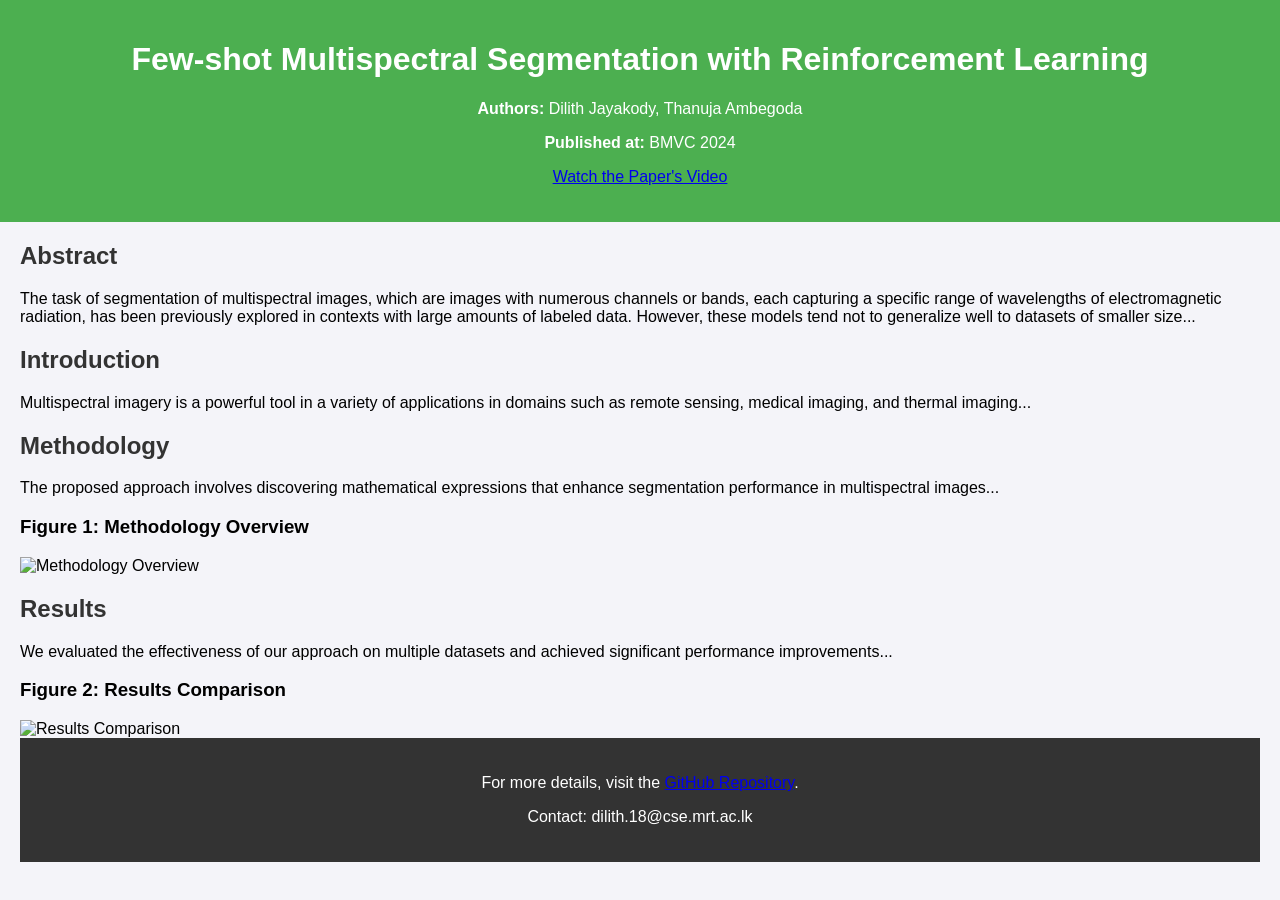
==== index.html @ 72ea28a1 "Add initial website code" ====
<!DOCTYPE html>
<html lang="en">

<head>
    <meta charset="UTF-8">
    <meta name="viewport" content="width=device-width, initial-scale=1.0">
    <title>Few-shot Multispectral Segmentation with Reinforcement Learning</title>
    <link rel="stylesheet" href="assets/css/styles.css">
</head>

<body>
    <header>
        <h1>Few-shot Multispectral Segmentation with Reinforcement Learning</h1>
        <p><strong>Authors:</strong> Dilith Jayakody, Thanuja Ambegoda</p>
        <p><strong>Published at:</strong> BMVC 2024</p>
        <p><a href="https://youtu.be/A6D23EIyaUA?si=4f34ZQJpB-Lc52he" target="_blank">Watch the Paper's Video</a></p>
    </header>
    <main>
        <section>
            <h2>Abstract</h2>
            <p>The task of segmentation of multispectral images, which are images with numerous channels or bands, each
                capturing a specific range of wavelengths of electromagnetic radiation, has been previously explored in
                contexts with large amounts of labeled data. However, these models tend not to generalize well to
                datasets of smaller size...</p>
        </section>
        <section>
            <h2>Introduction</h2>
            <p>Multispectral imagery is a powerful tool in a variety of applications in domains such as remote sensing,
                medical imaging, and thermal imaging...</p>
        </section>
        <section>
            <h2>Methodology</h2>
            <p>The proposed approach involves discovering mathematical expressions that enhance segmentation performance
                in multispectral images...</p>
            <!-- Figure Placeholder -->
            <h3>Figure 1: Methodology Overview</h3>
            <img src="assets/images/figure1.png" alt="Methodology Overview" />
        </section>
        <section>
            <h2>Results</h2>
            <p>We evaluated the effectiveness of our approach on multiple datasets and achieved significant performance
                improvements...</p>
            <!-- Figure Placeholder -->
            <h3>Figure 2: Results Comparison</h3>
            <img src="assets/images/figure2.png" alt="Results Comparison" />
        </section>
        <footer>
            <p>For more details, visit the <a href="https://github.com/dilithjay/IndexRLSeg">GitHub Repository</a>.</p>
            <p>Contact: dilith.18@cse.mrt.ac.lk</p>
        </footer>
    </main>
</body>

</html>
---- assets/css/styles.css ----
body {
    font-family: Arial, sans-serif;
    margin: 0;
    padding: 0;
    background-color: #f4f4f9;
}

header {
    background-color: #4CAF50;
    color: white;
    padding: 20px;
    text-align: center;
}

main {
    margin: 20px;
}

h2 {
    color: #333;
}

footer {
    text-align: center;
    padding: 20px;
    background-color: #333;
    color: white;
}
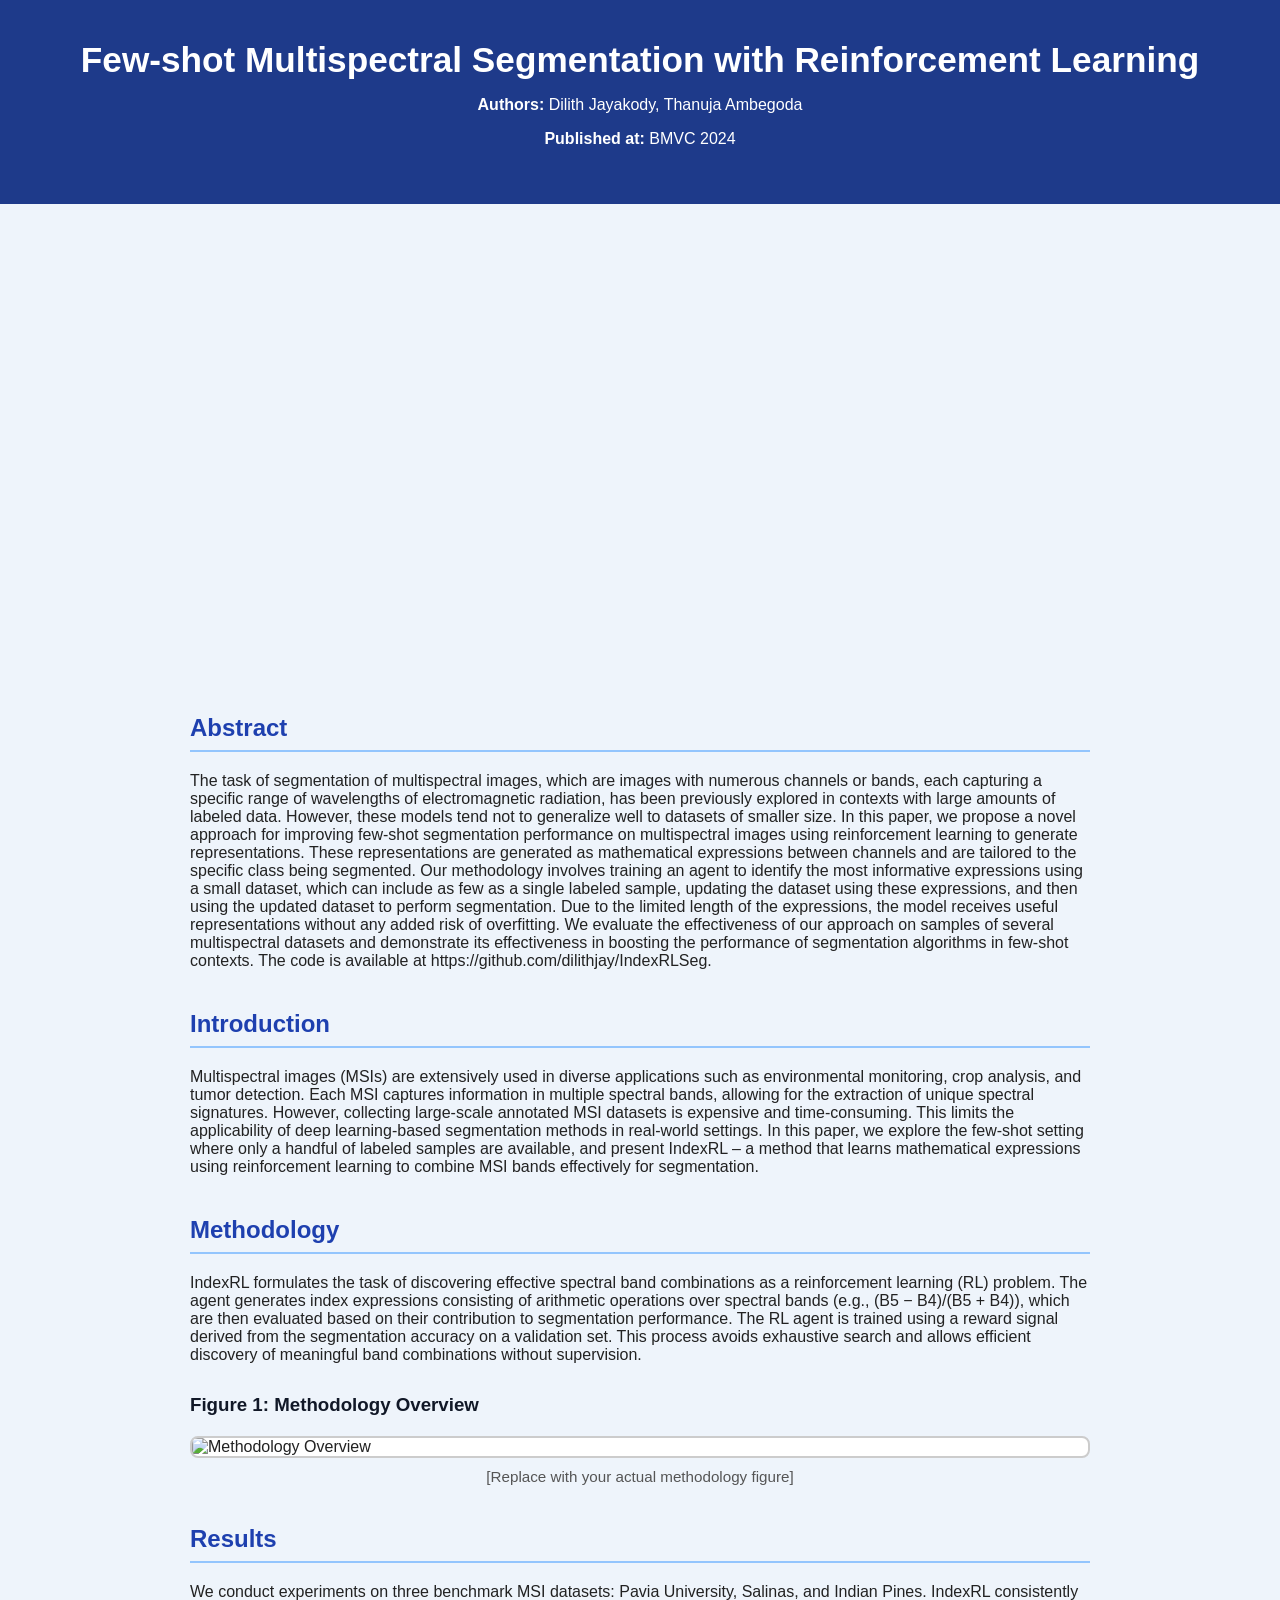
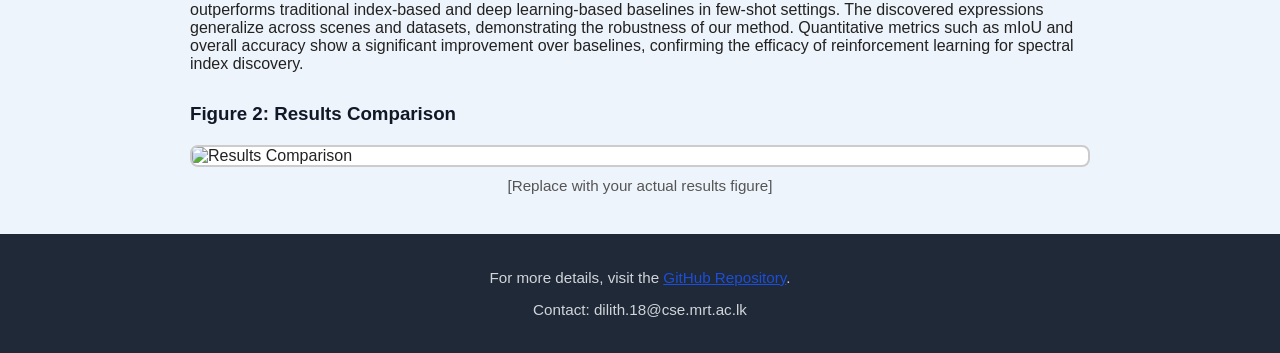
==== commit d74d51e3: "Update website code" ====
--- a/index.html
+++ b/index.html
@@ -13,42 +13,93 @@
         <h1>Few-shot Multispectral Segmentation with Reinforcement Learning</h1>
         <p><strong>Authors:</strong> Dilith Jayakody, Thanuja Ambegoda</p>
         <p><strong>Published at:</strong> BMVC 2024</p>
-        <p><a href="https://youtu.be/A6D23EIyaUA?si=4f34ZQJpB-Lc52he" target="_blank">Watch the Paper's Video</a></p>
     </header>
+
     <main>
-        <section>
+        <section class="video-container">
+            <iframe width="800" height="450" src="https://www.youtube.com/embed/A6D23EIyaUA?si=4f34ZQJpB-Lc52he"
+                title="YouTube video player" frameborder="0"
+                allow="accelerometer; autoplay; clipboard-write; encrypted-media; gyroscope; picture-in-picture"
+                allowfullscreen></iframe>
+        </section>
+
+        <section class="content">
             <h2>Abstract</h2>
             <p>The task of segmentation of multispectral images, which are images with numerous channels or bands, each
                 capturing a specific range of wavelengths of electromagnetic radiation, has been previously explored in
                 contexts with large amounts of labeled data. However, these models tend not to generalize well to
-                datasets of smaller size...</p>
+                datasets of smaller size. In this paper, we propose a novel approach for improving few-shot segmentation
+                performance on multispectral images using reinforcement learning to generate representations. These
+                representations are generated as mathematical expressions between channels and are tailored to the
+                specific class being segmented. Our methodology involves training an agent to identify the most
+                informative expressions using a small dataset, which can include as few as a single labeled sample,
+                updating the dataset using these expressions, and then using the updated dataset to perform
+                segmentation. Due to the limited length of the expressions, the model receives useful representations
+                without any added risk of overfitting. We evaluate the effectiveness of our approach on samples of
+                several multispectral datasets and demonstrate its effectiveness in boosting the performance of
+                segmentation algorithms in few-shot contexts. The code is available at
+                https://github.com/dilithjay/IndexRLSeg.
+            </p>
         </section>
-        <section>
+
+        <section class="content">
             <h2>Introduction</h2>
-            <p>Multispectral imagery is a powerful tool in a variety of applications in domains such as remote sensing,
-                medical imaging, and thermal imaging...</p>
+            <p>
+                Multispectral images (MSIs) are extensively used in diverse applications such as environmental
+                monitoring,
+                crop analysis, and tumor detection. Each MSI captures information in multiple spectral bands, allowing
+                for
+                the extraction of unique spectral signatures. However, collecting large-scale annotated MSI datasets is
+                expensive and time-consuming. This limits the applicability of deep learning-based segmentation methods
+                in real-world settings. In this paper, we explore the few-shot setting where only a handful of labeled
+                samples are available, and present IndexRL – a method that learns mathematical expressions using
+                reinforcement
+                learning to combine MSI bands effectively for segmentation.
+            </p>
         </section>
-        <section>
+
+        <section class="content">
             <h2>Methodology</h2>
-            <p>The proposed approach involves discovering mathematical expressions that enhance segmentation performance
-                in multispectral images...</p>
-            <!-- Figure Placeholder -->
+            <p>
+                IndexRL formulates the task of discovering effective spectral band combinations as a reinforcement
+                learning
+                (RL) problem. The agent generates index expressions consisting of arithmetic operations over spectral
+                bands
+                (e.g., (B5 − B4)/(B5 + B4)), which are then evaluated based on their contribution to segmentation
+                performance.
+                The RL agent is trained using a reward signal derived from the segmentation accuracy on a validation
+                set.
+                This process avoids exhaustive search and allows efficient discovery of meaningful band combinations
+                without
+                supervision.
+            </p>
+
             <h3>Figure 1: Methodology Overview</h3>
-            <img src="assets/images/figure1.png" alt="Methodology Overview" />
+            <img src="assets/images/figure1.png" alt="Methodology Overview" class="figure">
+            <p class="caption">[Replace with your actual methodology figure]</p>
         </section>
-        <section>
+
+        <section class="content">
             <h2>Results</h2>
-            <p>We evaluated the effectiveness of our approach on multiple datasets and achieved significant performance
-                improvements...</p>
-            <!-- Figure Placeholder -->
+            <p>
+                We conduct experiments on three benchmark MSI datasets: Pavia University, Salinas, and Indian Pines.
+                IndexRL consistently outperforms traditional index-based and deep learning-based baselines in few-shot
+                settings. The discovered expressions generalize across scenes and datasets, demonstrating the robustness
+                of our method. Quantitative metrics such as mIoU and overall accuracy show a significant improvement
+                over
+                baselines, confirming the efficacy of reinforcement learning for spectral index discovery.
+            </p>
+
             <h3>Figure 2: Results Comparison</h3>
-            <img src="assets/images/figure2.png" alt="Results Comparison" />
+            <img src="assets/images/figure2.png" alt="Results Comparison" class="figure">
+            <p class="caption">[Replace with your actual results figure]</p>
         </section>
-        <footer>
-            <p>For more details, visit the <a href="https://github.com/dilithjay/IndexRLSeg">GitHub Repository</a>.</p>
-            <p>Contact: dilith.18@cse.mrt.ac.lk</p>
-        </footer>
     </main>
+
+    <footer>
+        <p>For more details, visit the <a href="https://github.com/dilithjay/IndexRL">GitHub Repository</a>.</p>
+        <p>Contact: dilith.18@cse.mrt.ac.lk</p>
+    </footer>
 </body>
 
 </html>
--- a/assets/css/styles.css
+++ b/assets/css/styles.css
@@ -1,28 +1,78 @@
 body {
-    font-family: Arial, sans-serif;
+    font-family: 'Segoe UI', Tahoma, Geneva, Verdana, sans-serif;
     margin: 0;
     padding: 0;
-    background-color: #f4f4f9;
+    background-color: #eef4fb;
+    color: #222;
+}
+
+a {
+    color: #1d4ed8;
+}
+
+a:hover {
+    color: #1e40af;
 }
 
 header {
-    background-color: #4CAF50;
+    background-color: #1e3a8a;
     color: white;
-    padding: 20px;
+    padding: 40px 20px;
     text-align: center;
 }
 
+header h1 {
+    margin: 0;
+    font-size: 2.2em;
+}
+
 main {
-    margin: 20px;
+    max-width: 900px;
+    margin: 30px auto;
+    padding: 0 20px;
+}
+
+.content {
+    margin-bottom: 40px;
 }
 
 h2 {
-    color: #333;
+    color: #1e40af;
+    border-bottom: 2px solid #93c5fd;
+    padding-bottom: 8px;
+}
+
+h3 {
+    color: #111827;
+    margin-top: 30px;
+}
+
+.video-container {
+    display: flex;
+    justify-content: center;
+    margin: 30px 0;
+}
+
+.figure {
+    display: block;
+    max-width: 100%;
+    margin: 20px 0;
+    border: 2px solid #ccc;
+    border-radius: 8px;
+    background-color: white;
+}
+
+.caption {
+    font-size: 0.95em;
+    color: #555;
+    text-align: center;
+    margin-top: -10px;
 }
 
 footer {
+    background-color: #1f2937;
+    color: #d1d5db;
     text-align: center;
     padding: 20px;
-    background-color: #333;
-    color: white;
+    font-size: 0.95em;
 }
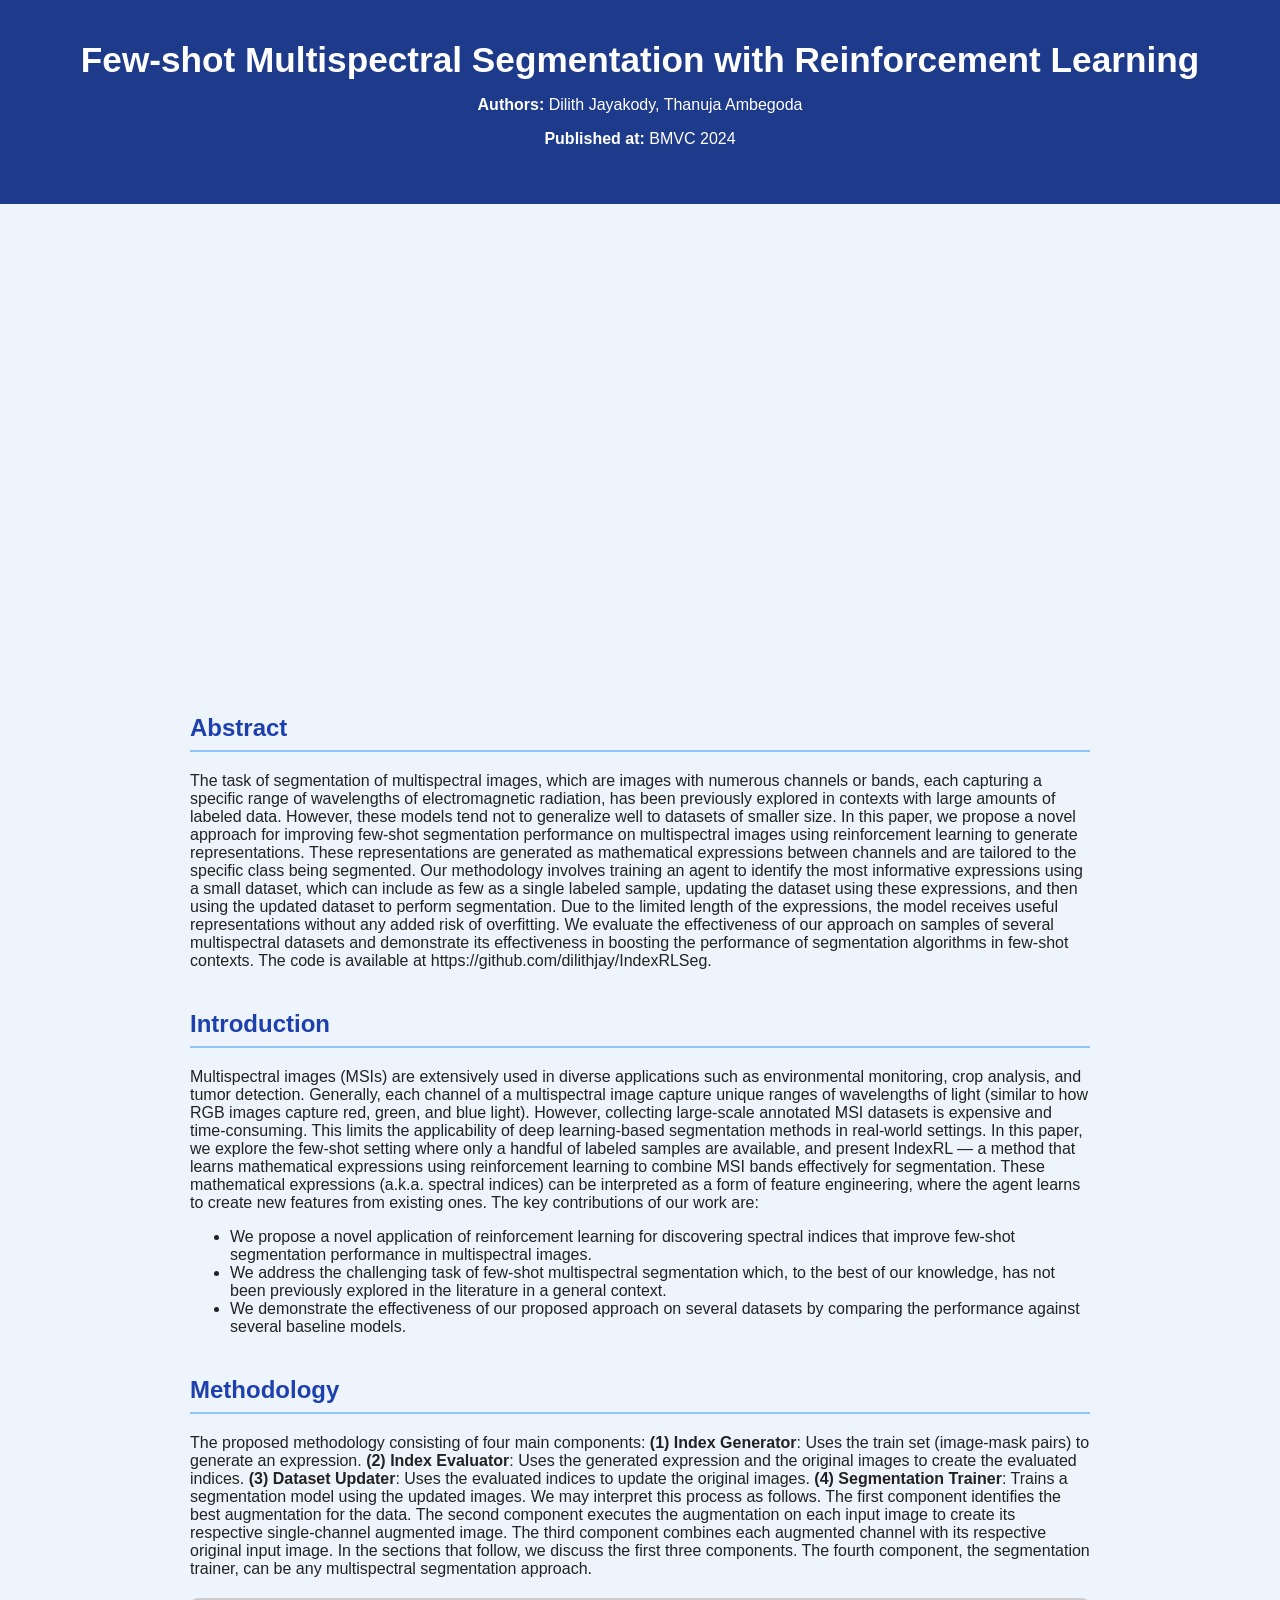
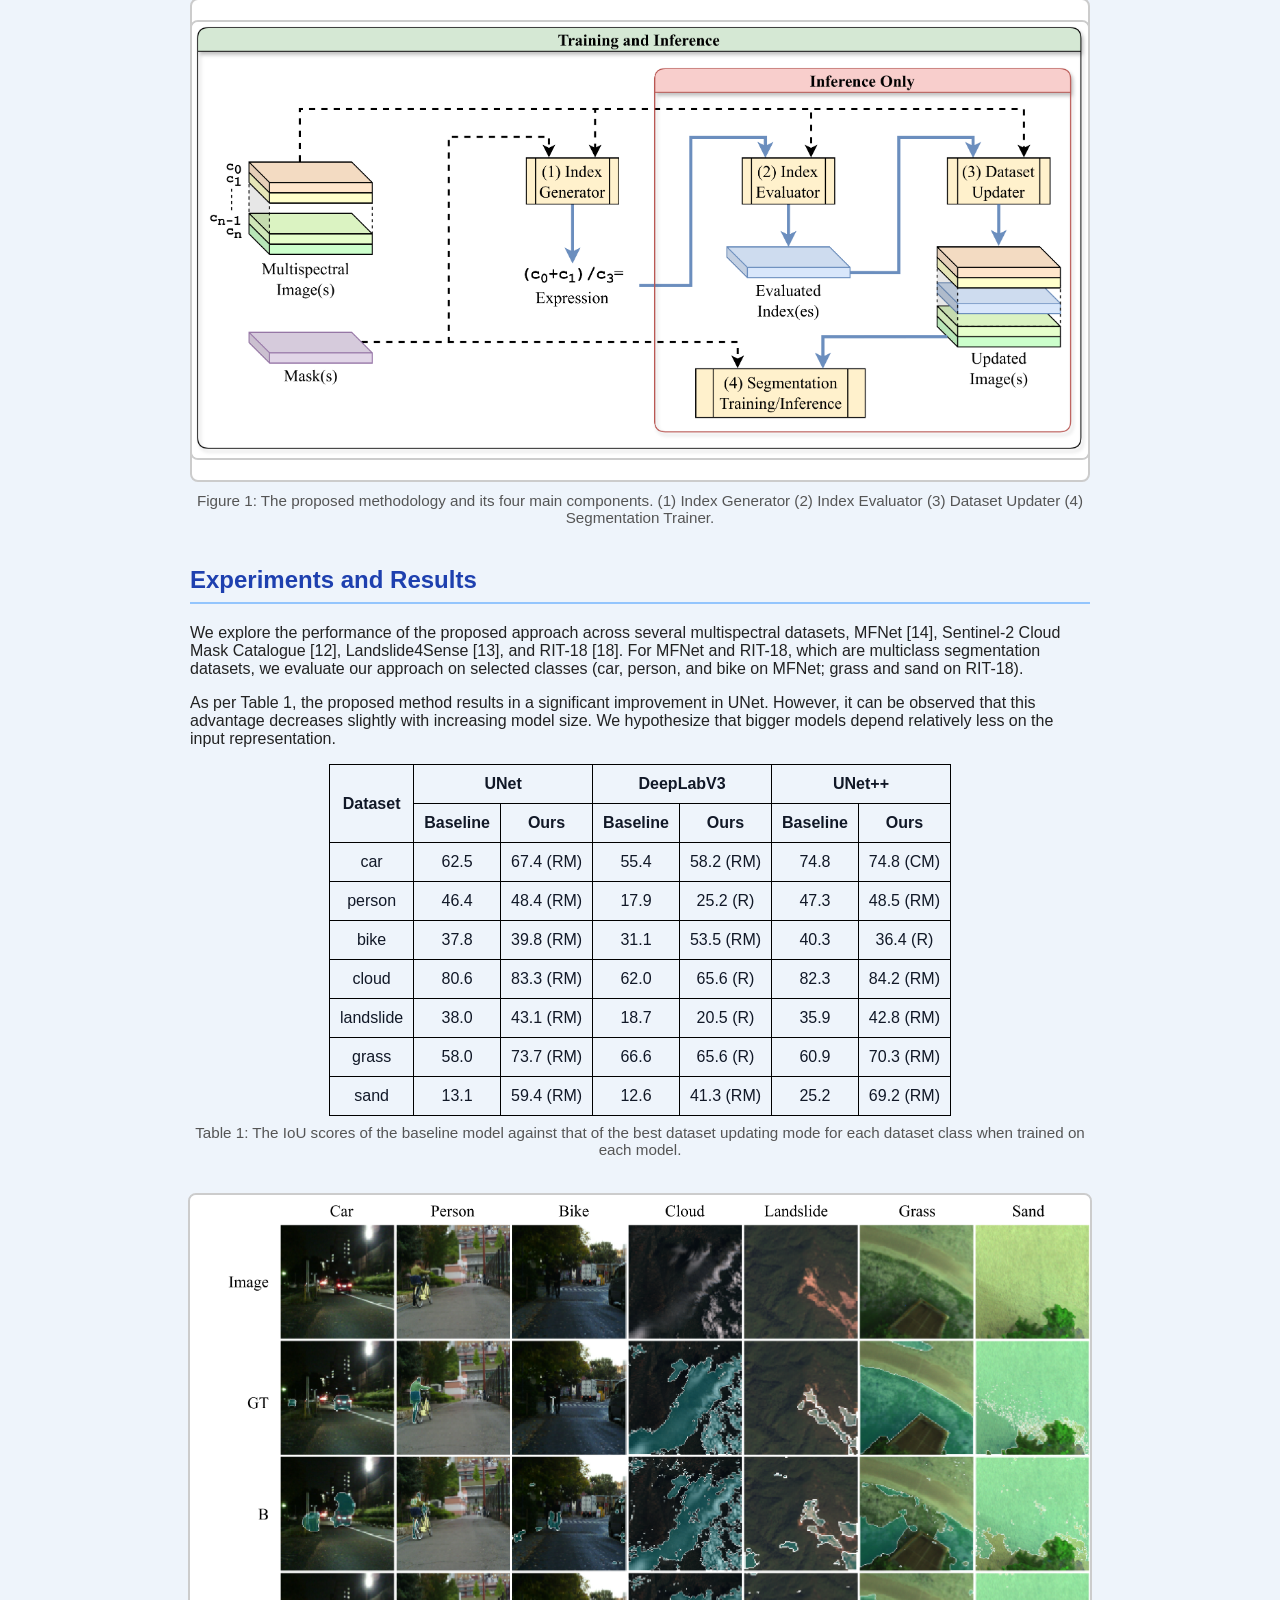
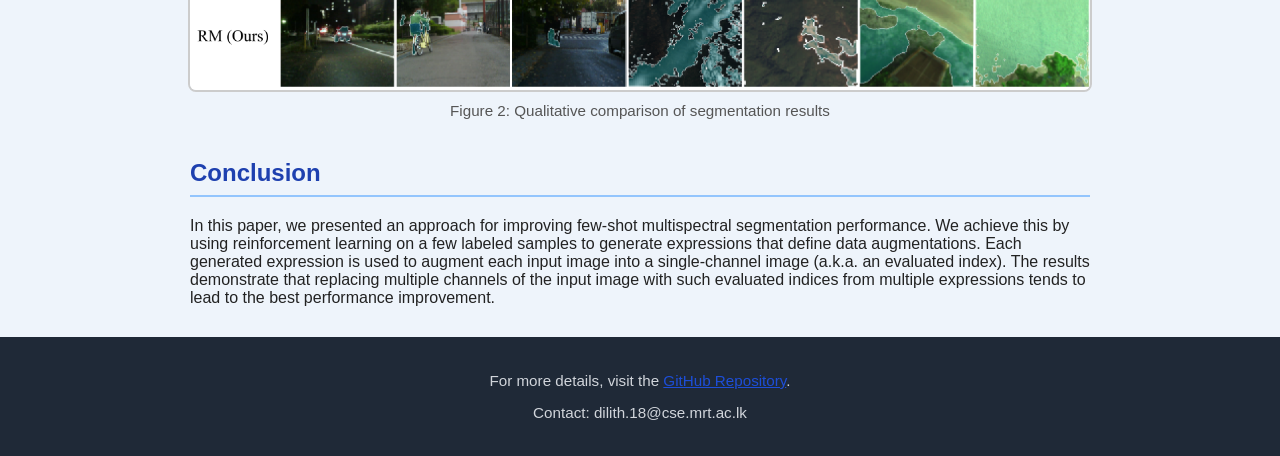
==== commit 61a6de88: "Update content" ====
--- a/index.html
+++ b/index.html
@@ -46,53 +46,169 @@
             <h2>Introduction</h2>
             <p>
                 Multispectral images (MSIs) are extensively used in diverse applications such as environmental
-                monitoring,
-                crop analysis, and tumor detection. Each MSI captures information in multiple spectral bands, allowing
-                for
-                the extraction of unique spectral signatures. However, collecting large-scale annotated MSI datasets is
-                expensive and time-consuming. This limits the applicability of deep learning-based segmentation methods
-                in real-world settings. In this paper, we explore the few-shot setting where only a handful of labeled
-                samples are available, and present IndexRL – a method that learns mathematical expressions using
-                reinforcement
-                learning to combine MSI bands effectively for segmentation.
-            </p>
+                monitoring, crop analysis, and tumor detection. Generally, each channel of a multispectral image capture
+                unique ranges of wavelengths of light (similar to how RGB images capture red, green, and blue light).
+                However, collecting large-scale annotated MSI datasets is expensive and time-consuming. This limits the
+                applicability of deep learning-based segmentation methods in real-world settings. In this paper, we
+                explore the few-shot setting where only a handful of labeled samples are available, and present IndexRL
+                — a method that learns mathematical expressions using reinforcement learning to combine MSI bands
+                effectively for segmentation. These mathematical expressions (a.k.a. spectral indices) can be
+                interpreted as a form of feature engineering, where the agent learns to create new features from
+                existing ones. The key contributions of our work are:
+            </p>
+            <ul>
+                <li>We propose a novel application of reinforcement learning for discovering spectral indices that
+                    improve few-shot segmentation performance in multispectral images.</li>
+                <li>We address the challenging task of few-shot multispectral segmentation which, to the best of our
+                    knowledge, has not been previously explored in the literature in a general context.</li>
+                <li>We demonstrate the effectiveness of our proposed approach on several datasets by comparing the
+                    performance against several baseline models.</li>
+            </ul>
         </section>
 
         <section class="content">
             <h2>Methodology</h2>
             <p>
-                IndexRL formulates the task of discovering effective spectral band combinations as a reinforcement
-                learning
-                (RL) problem. The agent generates index expressions consisting of arithmetic operations over spectral
-                bands
-                (e.g., (B5 − B4)/(B5 + B4)), which are then evaluated based on their contribution to segmentation
-                performance.
-                The RL agent is trained using a reward signal derived from the segmentation accuracy on a validation
-                set.
-                This process avoids exhaustive search and allows efficient discovery of meaningful band combinations
-                without
-                supervision.
-            </p>
-
-            <h3>Figure 1: Methodology Overview</h3>
-            <img src="assets/images/figure1.png" alt="Methodology Overview" class="figure">
-            <p class="caption">[Replace with your actual methodology figure]</p>
-        </section>
-
-        <section class="content">
-            <h2>Results</h2>
-            <p>
-                We conduct experiments on three benchmark MSI datasets: Pavia University, Salinas, and Indian Pines.
-                IndexRL consistently outperforms traditional index-based and deep learning-based baselines in few-shot
-                settings. The discovered expressions generalize across scenes and datasets, demonstrating the robustness
-                of our method. Quantitative metrics such as mIoU and overall accuracy show a significant improvement
-                over
-                baselines, confirming the efficacy of reinforcement learning for spectral index discovery.
-            </p>
-
-            <h3>Figure 2: Results Comparison</h3>
-            <img src="assets/images/figure2.png" alt="Results Comparison" class="figure">
-            <p class="caption">[Replace with your actual results figure]</p>
+                The proposed methodology consisting of four main components: <strong>(1) Index Generator</strong>: Uses
+                the train set (image-mask pairs) to generate an expression. <strong>(2) Index Evaluator</strong>: Uses
+                the generated expression and the original images to create the evaluated indices. <strong>(3) Dataset
+                    Updater</strong>: Uses the evaluated indices to update the original images. <strong>(4) Segmentation
+                    Trainer</strong>: Trains a segmentation model using the updated images. We may interpret this
+                process as follows. The first component identifies the best augmentation for the data. The second
+                component executes the augmentation on each input image to create its respective single-channel
+                augmented image. The third component combines each augmented channel with its respective original input
+                image. In the sections that follow, we discuss the first three components. The fourth component, the
+                segmentation trainer, can be any multispectral segmentation approach.
+            </p>
+
+            <div class="figure">
+                <img src="assets/images/methodology overview.png" alt="Methodology Overview" class="figure">
+            </div>
+            <p class="caption">Figure 1: The proposed methodology and its four main components. (1) Index Generator
+                (2) Index Evaluator (3) Dataset Updater (4) Segmentation Trainer.</p>
+        </section>
+
+        <section class="content">
+            <h2>Experiments and Results</h2>
+            <p>
+                We explore the performance of the proposed approach across several multispectral datasets, MFNet [14],
+                Sentinel-2 Cloud Mask Catalogue [12], Landslide4Sense [13], and RIT-18 [18]. For MFNet and RIT-18, which
+                are multiclass segmentation datasets, we evaluate our approach on selected classes (car, person, and
+                bike on MFNet; grass and sand on RIT-18).
+            </p>
+
+            <p>
+                As per Table 1, the proposed method results in a significant improvement in UNet. However, it can be
+                observed that this advantage decreases slightly with increasing model size. We hypothesize that bigger
+                models depend relatively less on the input representation.
+            </p>
+
+            <div class="figure-container">
+                <table>
+                    <thead>
+                        <tr>
+                            <th rowspan="2">Dataset</th>
+                            <th colspan="2">UNet</th>
+                            <th colspan="2">DeepLabV3</th>
+                            <th colspan="2">UNet++</th>
+                        </tr>
+                        <tr>
+                            <th>Baseline</th>
+                            <th>Ours</th>
+                            <th>Baseline</th>
+                            <th>Ours</th>
+                            <th>Baseline</th>
+                            <th>Ours</th>
+                        </tr>
+                    </thead>
+                    <tbody>
+                        <tr>
+                            <td>car</td>
+                            <td>62.5</td>
+                            <td>67.4 (RM)</td>
+                            <td>55.4</td>
+                            <td>58.2 (RM)</td>
+                            <td>74.8</td>
+                            <td>74.8 (CM)</td>
+                        </tr>
+                        <tr>
+                            <td>person</td>
+                            <td>46.4</td>
+                            <td>48.4 (RM)</td>
+                            <td>17.9</td>
+                            <td>25.2 (R)</td>
+                            <td>47.3</td>
+                            <td>48.5 (RM)</td>
+                        </tr>
+                        <tr>
+                            <td>bike</td>
+                            <td>37.8</td>
+                            <td>39.8 (RM)</td>
+                            <td>31.1</td>
+                            <td>53.5 (RM)</td>
+                            <td>40.3</td>
+                            <td>36.4 (R)</td>
+                        </tr>
+                        <tr>
+                            <td>cloud</td>
+                            <td>80.6</td>
+                            <td>83.3 (RM)</td>
+                            <td>62.0</td>
+                            <td>65.6 (R)</td>
+                            <td>82.3</td>
+                            <td>84.2 (RM)</td>
+                        </tr>
+                        <tr>
+                            <td>landslide</td>
+                            <td>38.0</td>
+                            <td>43.1 (RM)</td>
+                            <td>18.7</td>
+                            <td>20.5 (R)</td>
+                            <td>35.9</td>
+                            <td>42.8 (RM)</td>
+                        </tr>
+                        <tr>
+                            <td>grass</td>
+                            <td>58.0</td>
+                            <td>73.7 (RM)</td>
+                            <td>66.6</td>
+                            <td>65.6 (R)</td>
+                            <td>60.9</td>
+                            <td>70.3 (RM)</td>
+                        </tr>
+                        <tr>
+                            <td>sand</td>
+                            <td>13.1</td>
+                            <td>59.4 (RM)</td>
+                            <td>12.6</td>
+                            <td>41.3 (RM)</td>
+                            <td>25.2</td>
+                            <td>69.2 (RM)</td>
+                        </tr>
+                    </tbody>
+                </table>
+            </div>
+            <br>
+            <p class="caption">Table 1: The IoU scores of the baseline model against
+                that of the best dataset updating mode for each dataset class when trained on each model.</p>
+
+
+            <div class="figure-container">
+                <img src="assets/images/qualitative.png" alt="Qualitative Comparison" class="figure">
+            </div>
+            <p class="caption">Figure 2: Qualitative comparison of segmentation results</p>
+        </section>
+
+        <section>
+            <h2>Conclusion</h2>
+            <p>
+                In this paper, we presented an approach for improving few-shot multispectral segmentation
+                performance. We achieve this by using reinforcement learning on a few labeled samples
+                to generate expressions that define data augmentations. Each generated expression is used
+                to augment each input image into a single-channel image (a.k.a. an evaluated index). The
+                results demonstrate that replacing multiple channels of the input image with such evaluated
+                indices from multiple expressions tends to lead to the best performance improvement.
+            </p>
         </section>
     </main>
 
--- a/assets/css/styles.css
+++ b/assets/css/styles.css
@@ -47,6 +47,18 @@
     margin-top: 30px;
 }
 
+table,
+th,
+td,
+tr {
+    color: #111827;
+    border: 1px solid black;
+    justify-content: center;
+    text-align: center;
+    padding: 10px;
+    border-collapse: collapse;
+}
+
 .video-container {
     display: flex;
     justify-content: center;
@@ -54,12 +66,19 @@
 }
 
 .figure {
-    display: block;
+    display: flex;
     max-width: 100%;
     margin: 20px 0;
     border: 2px solid #ccc;
     border-radius: 8px;
     background-color: white;
+    justify-content: center
+}
+
+.figure-container {
+    display: flex;
+    justify-content: center;
+    color: transparent;
 }
 
 .caption {
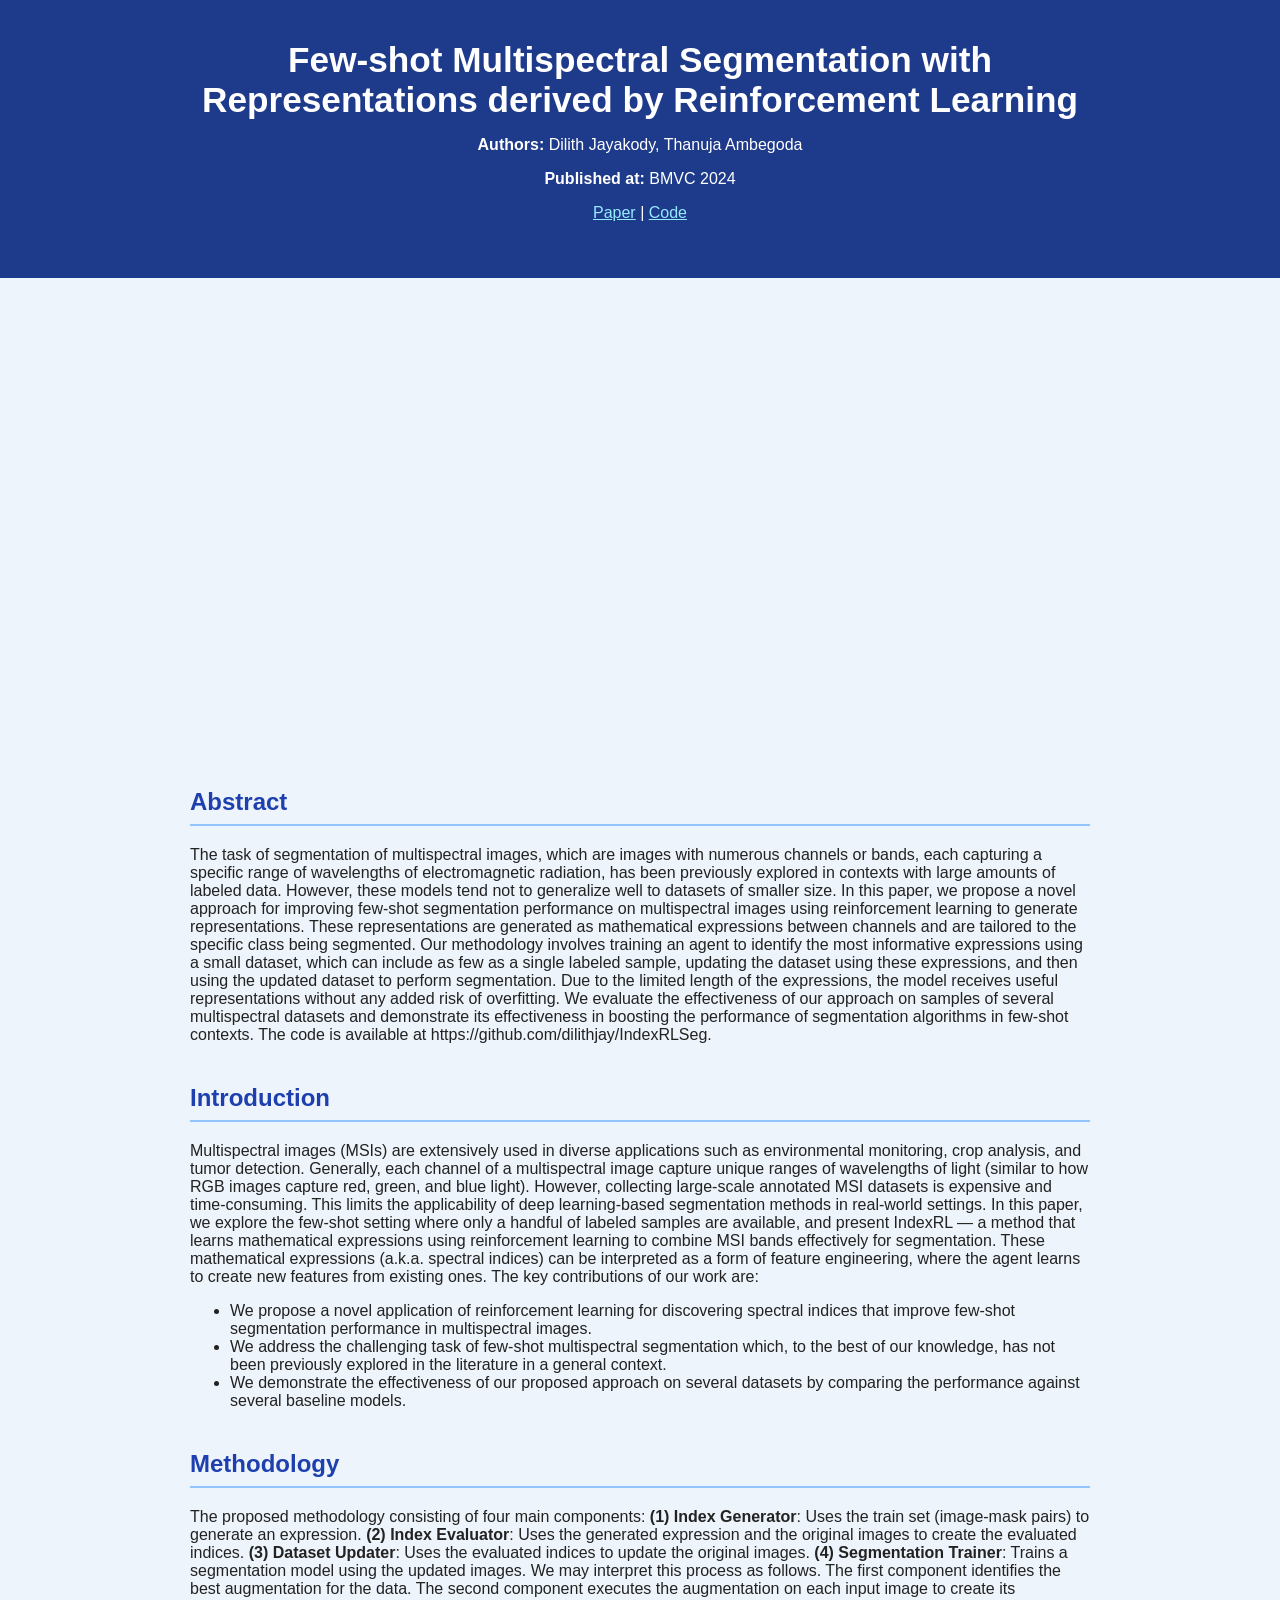
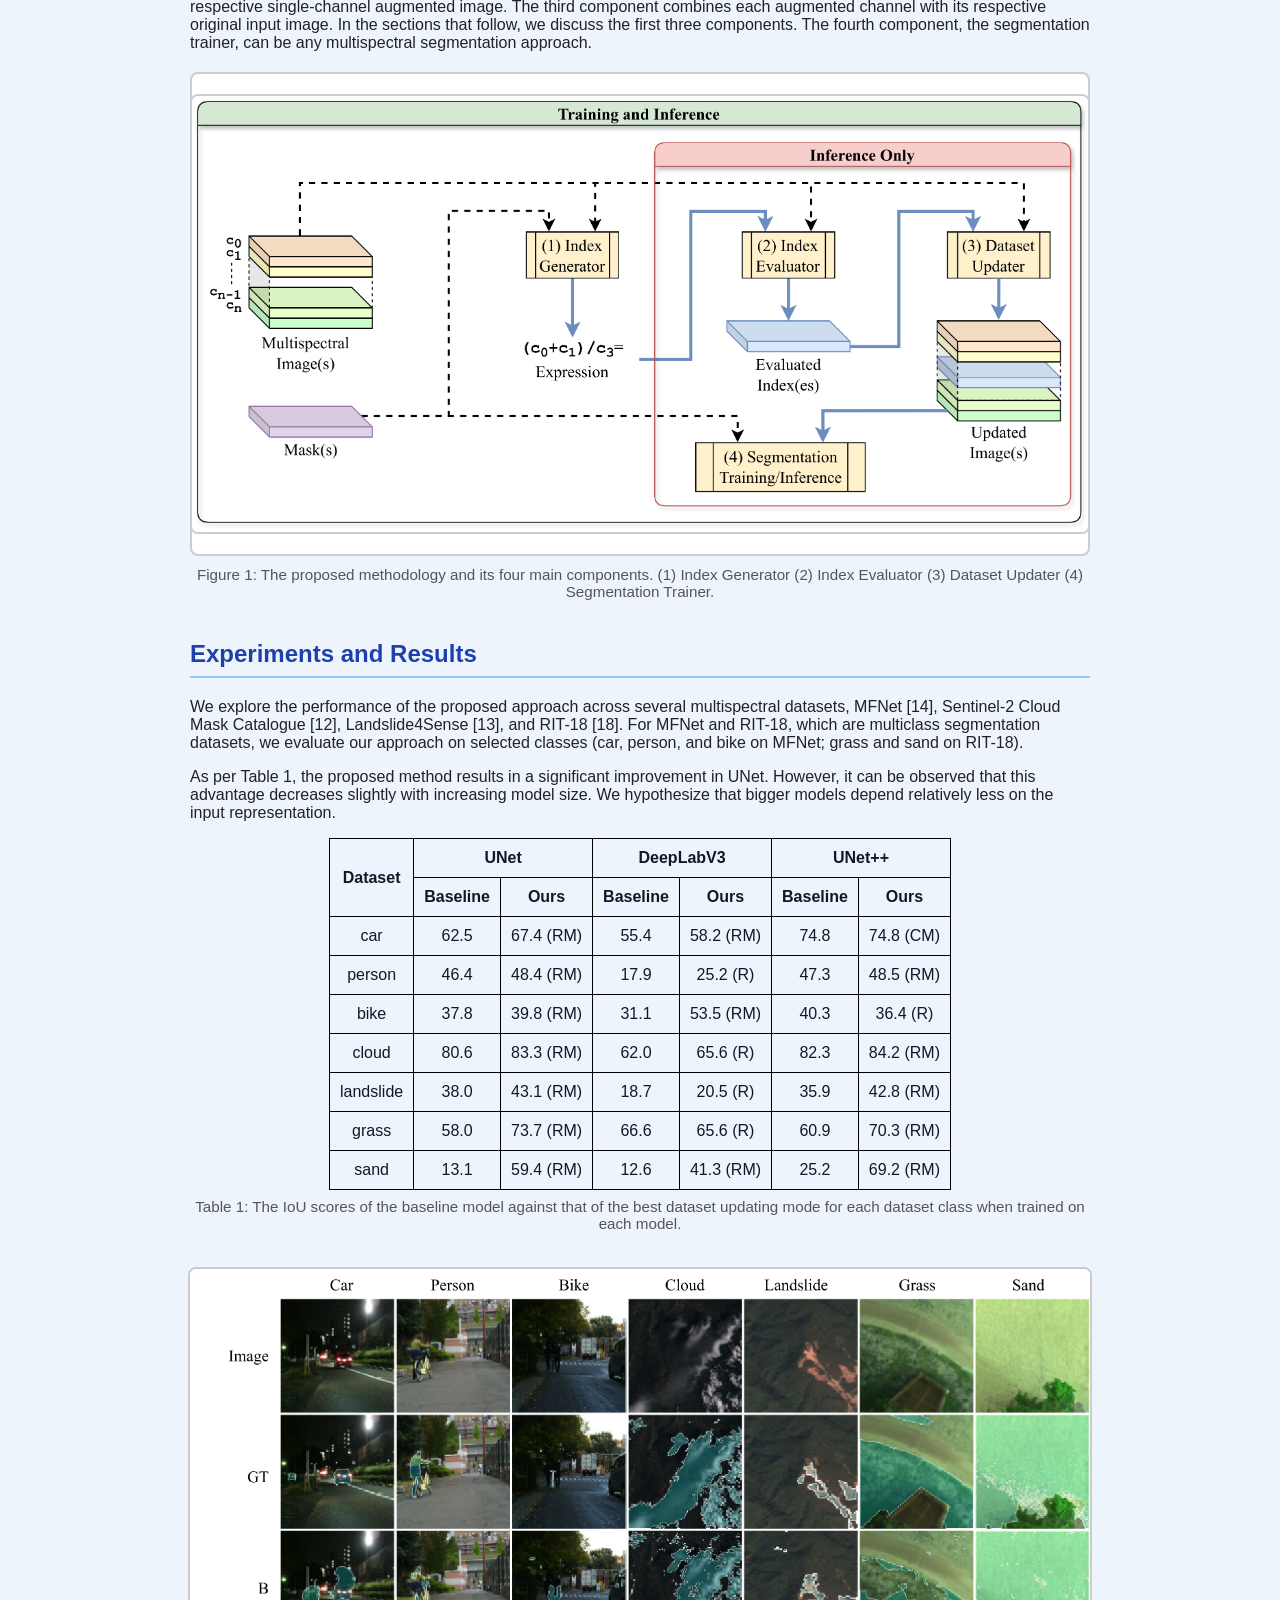
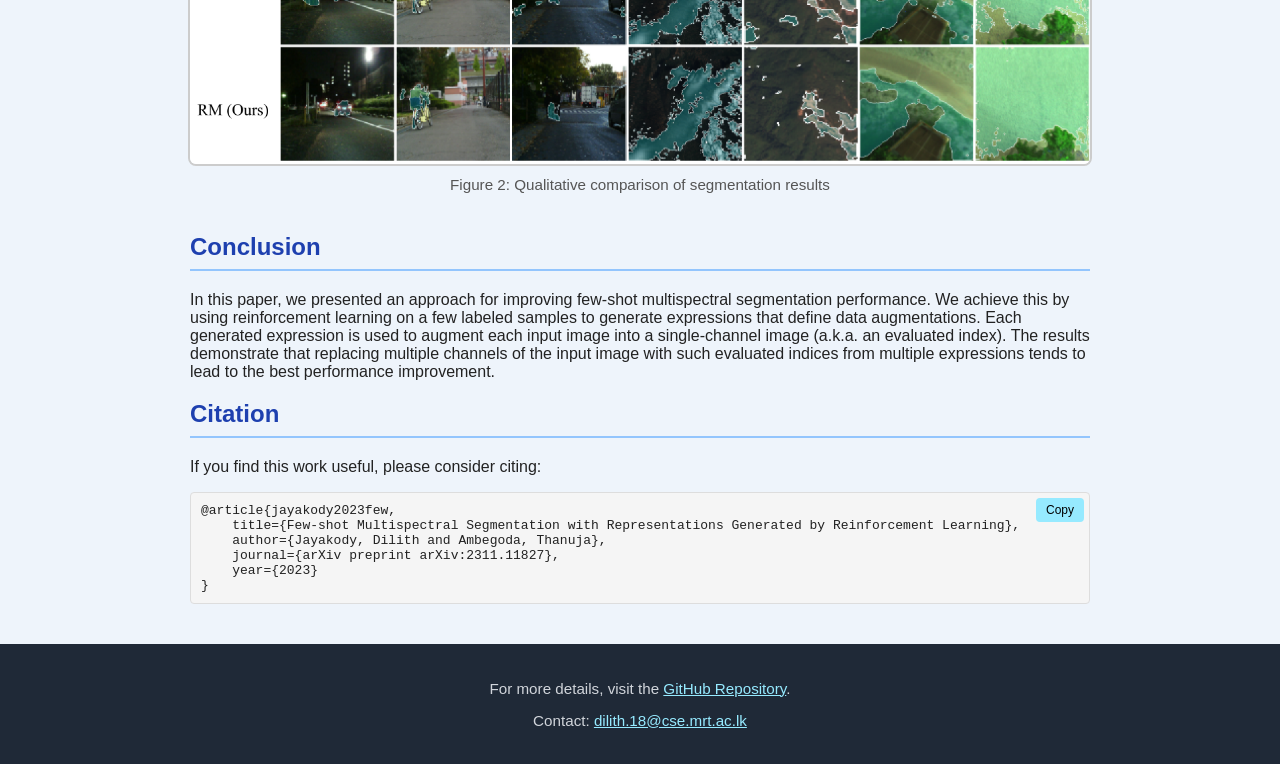
==== commit da8b55ad: "Improvements - Changed the title to "IndexRL - BMVC 2024" - Updated header to reflect new title and " ====
--- a/index.html
+++ b/index.html
@@ -4,15 +4,18 @@
 <head>
     <meta charset="UTF-8">
     <meta name="viewport" content="width=device-width, initial-scale=1.0">
-    <title>Few-shot Multispectral Segmentation with Reinforcement Learning</title>
+    <title>IndexRL - BMVC 2024</title>
     <link rel="stylesheet" href="assets/css/styles.css">
 </head>
 
 <body>
     <header>
-        <h1>Few-shot Multispectral Segmentation with Reinforcement Learning</h1>
+        <h1>Few-shot Multispectral Segmentation with<br>Representations derived by Reinforcement Learning</h1>
         <p><strong>Authors:</strong> Dilith Jayakody, Thanuja Ambegoda</p>
         <p><strong>Published at:</strong> BMVC 2024</p>
+        <!-- Links to paper and code -->
+        <p><a href="https://bmva-archive.org.uk/bmvc/2024/papers/Paper_19/paper.pdf">Paper</a> | <a
+                href="https://github.com/dilithjay/IndexRLSeg">Code</a></p>
     </header>
 
     <main>
@@ -210,12 +213,49 @@
                 indices from multiple expressions tends to lead to the best performance improvement.
             </p>
         </section>
+
+        <section class="content">
+            <h2>Citation</h2>
+            <p>If you find this work useful, please consider citing:</p>
+            <div class="code-block">
+                <button class="copy-button" onclick="copyToClipboard(this)">Copy</button>
+                <code id="citation-text">@article{jayakody2023few,
+    title={Few-shot Multispectral Segmentation with Representations Generated by Reinforcement Learning},
+    author={Jayakody, Dilith and Ambegoda, Thanuja},
+    journal={arXiv preprint arXiv:2311.11827},
+    year={2023}
+}</code>
+            </div>
+        </section>
     </main>
 
     <footer>
-        <p>For more details, visit the <a href="https://github.com/dilithjay/IndexRL">GitHub Repository</a>.</p>
-        <p>Contact: dilith.18@cse.mrt.ac.lk</p>
+        <p>For more details, visit the <a href="https://github.com/dilithjay/IndexRLSeg">GitHub Repository</a>.</p>
+        <p>Contact: <a href="mailto:dilith.18@cse.mrt.ac.lk">dilith.18@cse.mrt.ac.lk</a></p>
     </footer>
+
+    <script>
+        function copyToClipboard(button) {
+            const codeElement = document.getElementById('citation-text');
+            const text = codeElement.innerText;
+
+            navigator.clipboard.writeText(text).then(function () {
+                // Change button text temporarily
+                const originalText = button.innerText;
+                button.innerText = 'Copied!';
+
+                // Change back after 2 seconds
+                setTimeout(function () {
+                    button.innerText = originalText;
+                }, 2000);
+            }).catch(function () {
+                button.innerText = 'Failed to copy';
+                setTimeout(function () {
+                    button.innerText = 'Copy';
+                }, 2000);
+            });
+        }
+    </script>
 </body>
 
 </html>
--- a/assets/css/styles.css
+++ b/assets/css/styles.css
@@ -7,11 +7,11 @@
 }
 
 a {
-    color: #1d4ed8;
+    color: #96eaff;
 }
 
 a:hover {
-    color: #1e40af;
+    color: white;
 }
 
 header {
@@ -65,6 +65,44 @@
     margin: 30px 0;
 }
 
+.code-block {
+    background-color: #f5f5f5;
+    border: 1px solid #ddd;
+    border-radius: 4px;
+    padding: 10px;
+    margin: 15px 0;
+    overflow: auto;
+    position: relative;
+}
+
+.code-block code {
+    display: block;
+    font-family: monospace;
+    white-space: pre;
+}
+
+.copy-button {
+    position: absolute;
+    top: 5px;
+    right: 5px;
+    background-color: #96eaff;
+    color: black;
+    border: none;
+    border-radius: 4px;
+    padding: 5px 10px;
+    font-size: 12px;
+    cursor: pointer;
+    transition: background-color 0.3s;
+}
+
+.copy-button:hover {
+    background-color: white;
+}
+
+.copy-button:active {
+    background-color: #00aeff;
+}
+
 .figure {
     display: flex;
     max-width: 100%;
